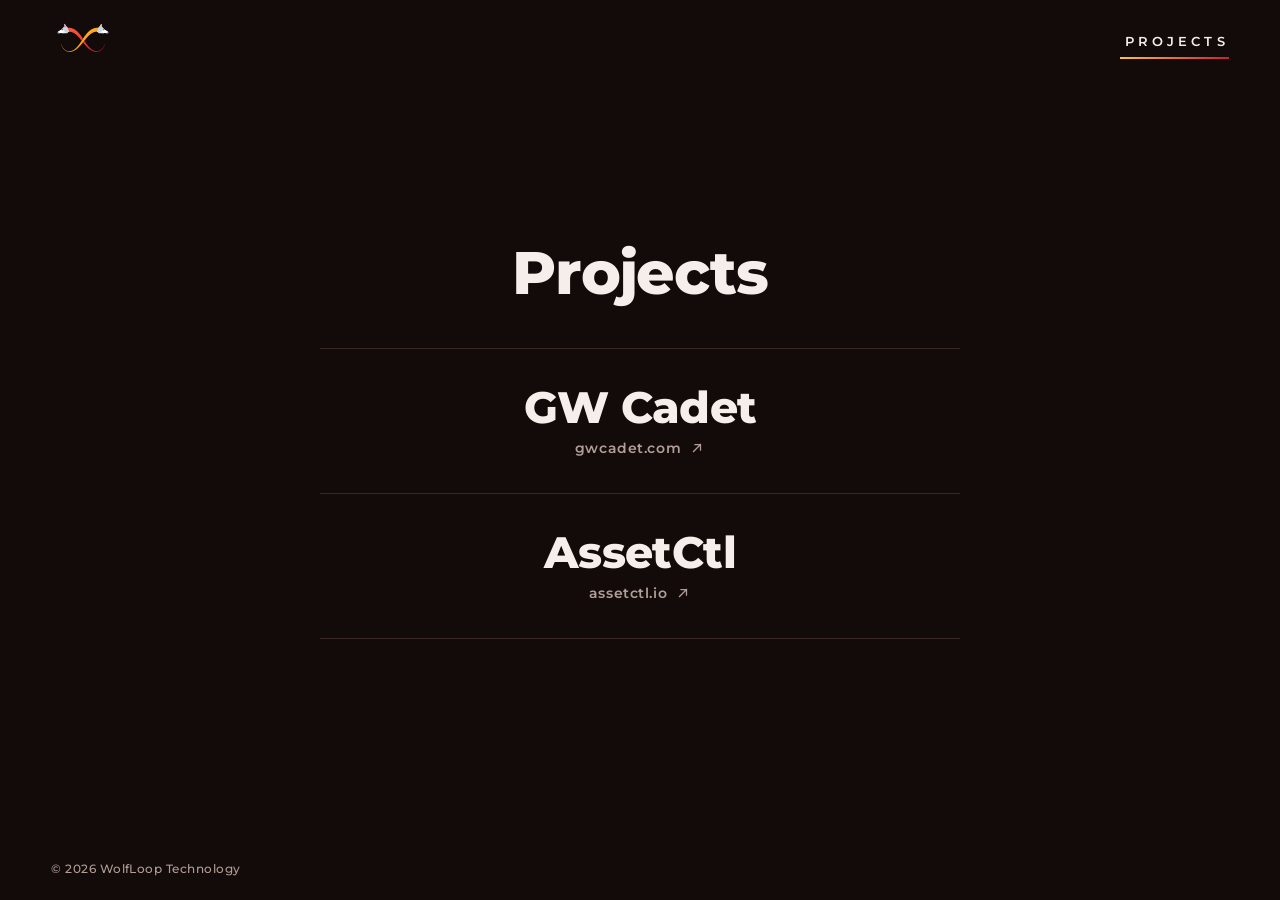
==== projects.html @ 450a4085 "Center the Projects page and reduce type size Co-Authored-By: Claude Opus 5.5 <noreply@anthropic.com" ====
<!doctype html>
<html lang="en">
<head>
<meta charset="utf-8">
<meta name="viewport" content="width=device-width, initial-scale=1">
<title>Projects | WolfLoop Technology</title>
<meta name="description" content="Projects built by WolfLoop Technology: GW Cadet and AssetCtl.">
<meta name="theme-color" content="#120B0A">
<meta property="og:title" content="Projects | WolfLoop Technology">
<meta property="og:description" content="Projects built by WolfLoop Technology: GW Cadet and AssetCtl.">
<meta property="og:image" content="assets/og-image.png">
<link rel="icon" href="assets/favicon.svg" type="image/svg+xml">
<link rel="apple-touch-icon" href="assets/apple-touch-icon.png">
<link rel="preconnect" href="https://fonts.googleapis.com">
<link rel="preconnect" href="https://fonts.gstatic.com" crossorigin>
<link rel="stylesheet" href="https://fonts.googleapis.com/css2?family=Montserrat:wght@500;600;800&display=swap">
<link rel="stylesheet" href="styles.css">
</head>
<body class="is-projects">
<a class="skip" href="#main">Skip to content</a>
<header class="bar">
  <a class="home-link" href="./" aria-label="WolfLoop Technology home"><img src="assets/mark.svg" alt="" width="76" height="48"></a>
  <nav aria-label="Primary"><a href="projects.html" aria-current="page">Projects</a></nav>
</header>
<main id="main">
<h1 class="title">Projects</h1>
<ul class="projects">
  <li><a class="project" href="https://www.gwcadet.com/" target="_blank" rel="noopener"><span class="name">GW Cadet</span><span class="domain">gwcadet.com<span class="sr"> (opens in a new tab)</span><svg class="arrow" viewBox="0 0 32 32" aria-hidden="true"><path d="M9 23 23 9M12 9h11v11" fill="none" stroke="currentColor" stroke-width="2.5" stroke-linecap="square"/></svg></span></a></li>
  <li><a class="project" href="https://assetctl.io/" target="_blank" rel="noopener"><span class="name">AssetCtl</span><span class="domain">assetctl.io<span class="sr"> (opens in a new tab)</span><svg class="arrow" viewBox="0 0 32 32" aria-hidden="true"><path d="M9 23 23 9M12 9h11v11" fill="none" stroke="currentColor" stroke-width="2.5" stroke-linecap="square"/></svg></span></a></li>
</ul>
</main>
<footer class="foot">&copy; 2026 WolfLoop Technology</footer>
</body>
</html>
---- styles.css ----
:root {
  --ground: #120B0A;
  --ink: #F6EEEA;
  --muted: #B39E97;
  --rule: #3A2622;
  --gold: #FFC23D;
  --orange: #FF8A00;
  --ember: #FF5A3C;
  --crimson: #C81E3A;
  --gutter: clamp(16px, 4vw, 56px);
  --ease: cubic-bezier(0.16, 1, 0.3, 1);
  color-scheme: dark;
}

*, *::before, *::after { box-sizing: border-box; }

html { background: var(--ground); scrollbar-color: var(--rule) var(--ground); }

body {
  margin: 0;
  min-height: 100vh;
  min-height: 100dvh;
  display: grid;
  grid-template-rows: auto 1fr auto;
  background: var(--ground);
  color: var(--ink);
  font-family: Montserrat, "Segoe UI", system-ui, sans-serif;
  font-weight: 500;
  -webkit-font-smoothing: antialiased;
}

::selection { background: var(--gold); color: var(--ground); }

a { color: inherit; }
a:focus-visible { outline: 2px solid var(--gold); outline-offset: 6px; border-radius: 2px; }

.skip {
  position: absolute; left: var(--gutter); top: -100px;
  padding: 10px 14px; background: var(--gold); color: var(--ground);
  font-weight: 600; text-decoration: none; z-index: 10;
}
.skip:focus { top: 12px; }

.sr { position: absolute; width: 1px; height: 1px; overflow: hidden; clip: rect(0 0 0 0); white-space: nowrap; }

/* Top bar */
.bar {
  display: flex; align-items: center; justify-content: space-between;
  padding: 20px var(--gutter);
}
.home-link { display: block; line-height: 0; }
.home-link img { width: 64px; height: auto; transition: transform 0.5s var(--ease); }
.home-link:hover img { transform: translateY(-2px); }
.is-home .home-link { visibility: hidden; }

nav a {
  font-weight: 600;
  font-size: 0.8125rem;
  letter-spacing: 0.32em;
  text-transform: uppercase;
  text-decoration: none;
  padding: 10px 0 10px 0.32em;
  background: linear-gradient(90deg, var(--gold), var(--crimson)) no-repeat left bottom / 0 2px;
  transition: background-size 0.5s var(--ease), color 0.2s;
}
nav a:hover, nav a[aria-current="page"] { background-size: 100% 2px; }
nav a:hover { color: #fff; }

/* Home: the logo is the page */
.is-home main { display: grid; }
.stage {
  margin: 0;
  display: grid;
  place-items: center;
  padding: 0 var(--gutter) 6vh;
}
.logo { display: block; width: min(980px, 100%); height: auto; overflow: visible; }
.logo-stacked { display: none; width: min(420px, 100%); }

@media (max-width: 640px) {
  .logo-wide { display: none; }
  .logo-stacked { display: block; }
}

.logo > polygon, .logo > g:not(.wordmark) {
  animation: rise 1.1s var(--ease) both;
}
.logo > polygon:nth-of-type(2), .logo > g:nth-of-type(2) { animation-delay: 0.12s; }
.logo .wordmark { animation: settle 1.2s var(--ease) 0.35s both; }

@keyframes rise {
  from { opacity: 0; transform: translateY(14px); filter: blur(6px); }
}
@keyframes settle {
  from { opacity: 0; transform: translateX(-18px); filter: blur(8px); }
}

/* Projects */
.is-projects main {
  display: grid;
  align-content: center;
  justify-items: center;
  padding: clamp(24px, 6vh, 72px) var(--gutter) clamp(48px, 10vh, 120px);
}

.title {
  margin: 0 0 clamp(24px, 5vh, 48px);
  font-weight: 800;
  font-size: clamp(2.25rem, 5.5vw, 3.75rem);
  line-height: 1;
  letter-spacing: -0.02em;
  text-align: center;
}

.projects { list-style: none; margin: 0; padding: 0; width: min(640px, 100%); border-top: 1px solid var(--rule); }
.projects li { border-bottom: 1px solid var(--rule); }

.project {
  position: relative;
  display: grid;
  justify-items: center;
  gap: 10px;
  padding: clamp(22px, 4vh, 36px) 0;
  text-align: center;
  text-decoration: none;
}
.project::after {
  content: "";
  position: absolute; left: 0; right: 0; bottom: -1px; height: 2px;
  background: linear-gradient(90deg, var(--gold), var(--orange) 40%, var(--ember) 70%, var(--crimson));
  transform: scaleX(0); transform-origin: center;
  transition: transform 0.7s var(--ease);
}
.project:hover::after, .project:focus-visible::after { transform: scaleX(1); }

.name {
  font-weight: 800;
  font-size: clamp(1.75rem, 4vw, 2.75rem);
  line-height: 1;
  letter-spacing: -0.015em;
  transition: transform 0.6s var(--ease);
}
.project:hover .name { transform: translateY(-3px); }

.domain {
  display: inline-flex;
  align-items: center;
  gap: 8px;
  font-weight: 600;
  font-size: 0.875rem;
  letter-spacing: 0.04em;
  color: var(--muted);
  transition: color 0.3s;
}
.project:hover .domain { color: var(--gold); }

.arrow { width: 16px; height: 16px; color: currentColor; transition: transform 0.6s var(--ease); }
.project:hover .arrow { transform: translate(3px, -3px); }

.projects li:nth-child(even) .project::after { background: linear-gradient(90deg, var(--crimson), var(--ember) 40%, var(--orange) 70%, var(--gold)); }

.foot {
  padding: 24px var(--gutter);
  font-size: 0.75rem;
  letter-spacing: 0.04em;
  color: var(--muted);
}

@media (prefers-reduced-motion: reduce) {
  *, *::before, *::after { animation: none !important; transition: none !important; }
}
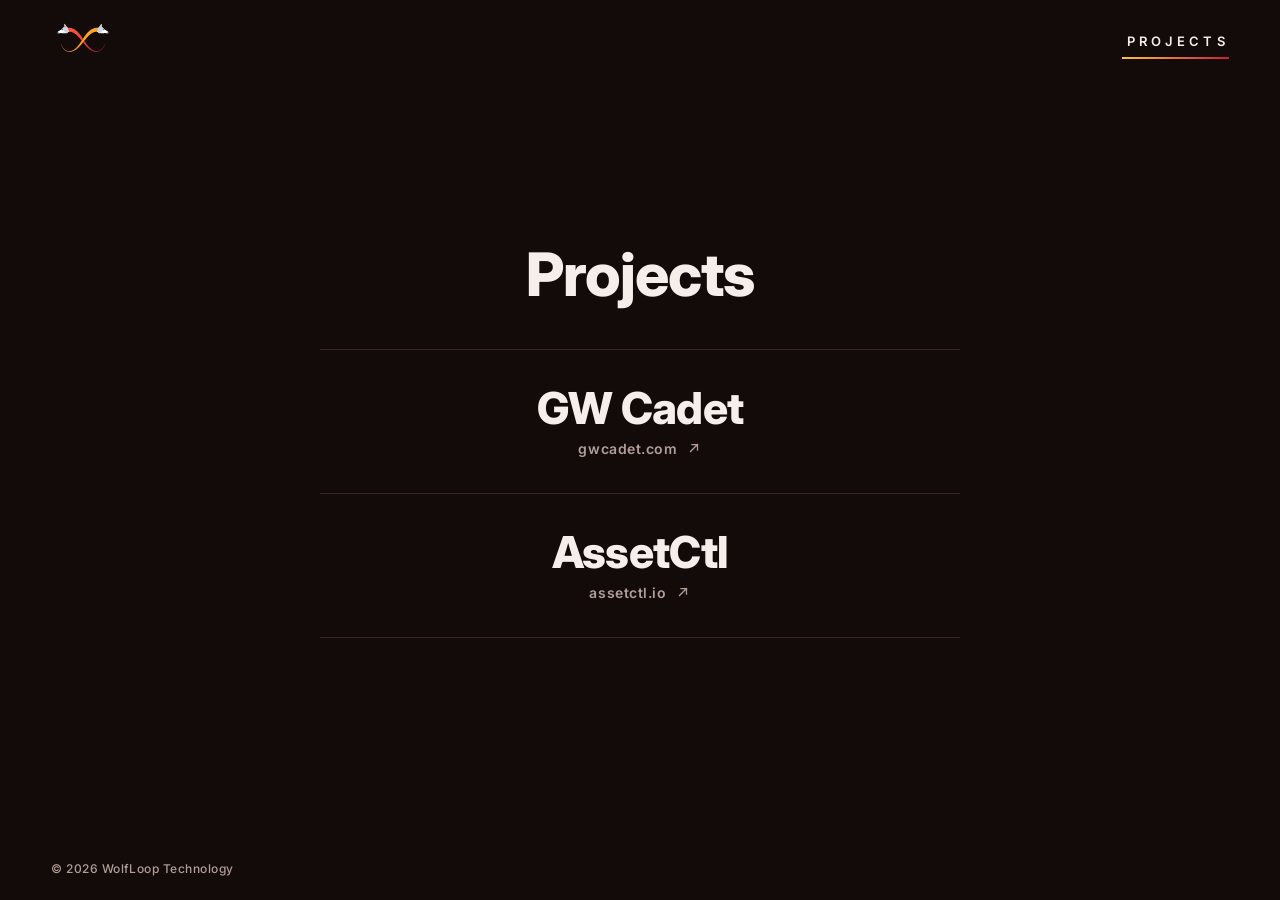
==== commit 5f449a73: "Use Inter for site text and add wolfloop.tech custom domain Co-Authored-By: Claude Opus 5.5 <noreply" ====
--- a/projects.html
+++ b/projects.html
@@ -13,7 +13,7 @@
 <link rel="apple-touch-icon" href="assets/apple-touch-icon.png">
 <link rel="preconnect" href="https://fonts.googleapis.com">
 <link rel="preconnect" href="https://fonts.gstatic.com" crossorigin>
-<link rel="stylesheet" href="https://fonts.googleapis.com/css2?family=Montserrat:wght@500;600;800&display=swap">
+<link rel="stylesheet" href="https://fonts.googleapis.com/css2?family=Inter:wght@500;600;800&family=Montserrat:wght@600;800&display=swap">
 <link rel="stylesheet" href="styles.css">
 </head>
 <body class="is-projects">
--- a/styles.css
+++ b/styles.css
@@ -24,7 +24,7 @@
   grid-template-rows: auto 1fr auto;
   background: var(--ground);
   color: var(--ink);
-  font-family: Montserrat, "Segoe UI", system-ui, sans-serif;
+  font-family: Inter, "Segoe UI", system-ui, sans-serif;
   font-weight: 500;
   -webkit-font-smoothing: antialiased;
 }
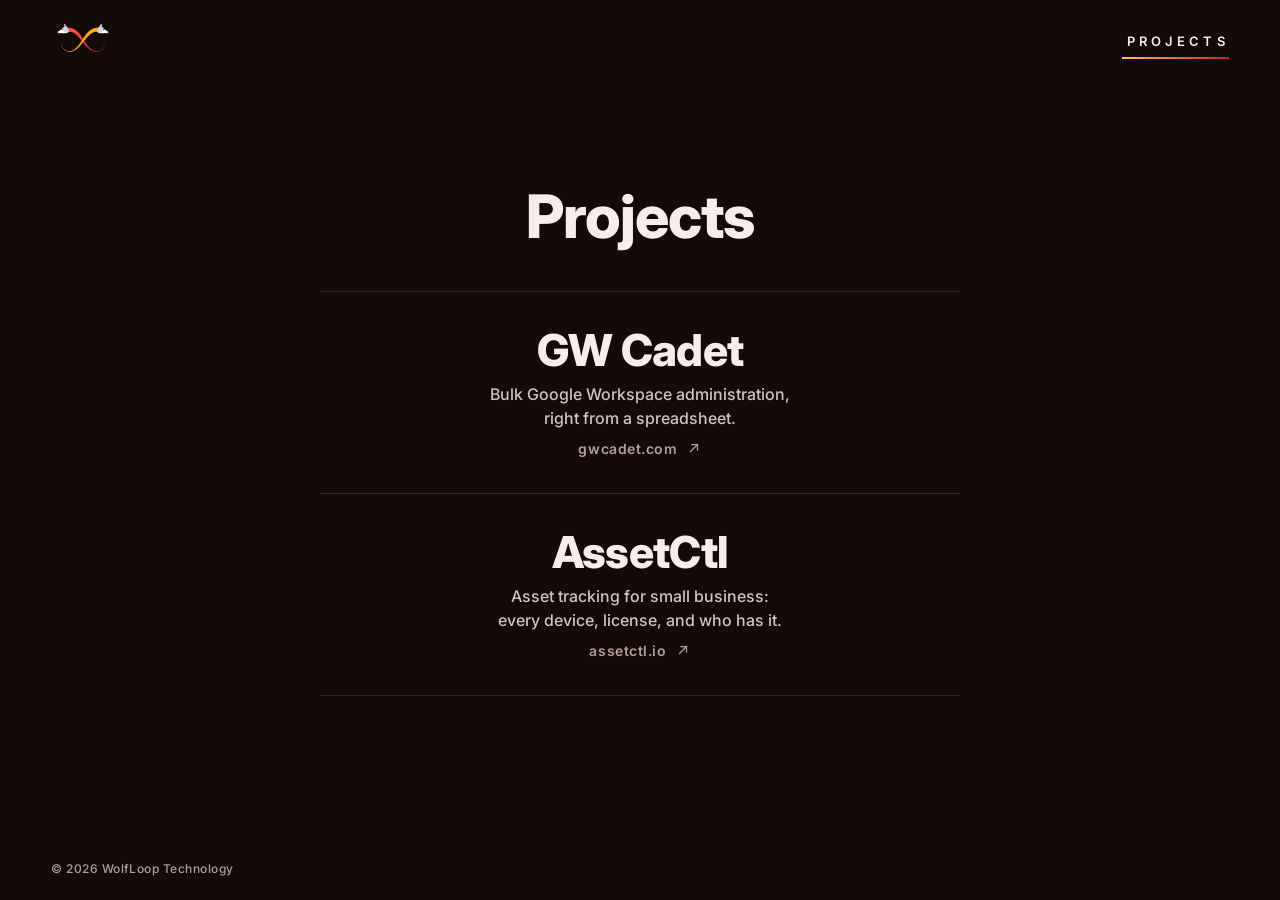
==== commit 56aa1bb0: "Add short descriptions to projects Co-Authored-By: Claude Opus 5.5 <noreply@anthropic.com>" ====
--- a/projects.html
+++ b/projects.html
@@ -9,8 +9,10 @@
 <meta property="og:title" content="Projects | WolfLoop Technology">
 <meta property="og:description" content="Projects built by WolfLoop Technology: GW Cadet and AssetCtl.">
 <meta property="og:image" content="assets/og-image.png">
+<link rel="icon" href="favicon.ico" sizes="48x48">
 <link rel="icon" href="assets/favicon.svg" type="image/svg+xml">
 <link rel="apple-touch-icon" href="assets/apple-touch-icon.png">
+<link rel="manifest" href="site.webmanifest">
 <link rel="preconnect" href="https://fonts.googleapis.com">
 <link rel="preconnect" href="https://fonts.gstatic.com" crossorigin>
 <link rel="stylesheet" href="https://fonts.googleapis.com/css2?family=Inter:wght@500;600;800&family=Montserrat:wght@600;800&display=swap">
@@ -25,8 +27,8 @@
 <main id="main">
 <h1 class="title">Projects</h1>
 <ul class="projects">
-  <li><a class="project" href="https://www.gwcadet.com/" target="_blank" rel="noopener"><span class="name">GW Cadet</span><span class="domain">gwcadet.com<span class="sr"> (opens in a new tab)</span><svg class="arrow" viewBox="0 0 32 32" aria-hidden="true"><path d="M9 23 23 9M12 9h11v11" fill="none" stroke="currentColor" stroke-width="2.5" stroke-linecap="square"/></svg></span></a></li>
-  <li><a class="project" href="https://assetctl.io/" target="_blank" rel="noopener"><span class="name">AssetCtl</span><span class="domain">assetctl.io<span class="sr"> (opens in a new tab)</span><svg class="arrow" viewBox="0 0 32 32" aria-hidden="true"><path d="M9 23 23 9M12 9h11v11" fill="none" stroke="currentColor" stroke-width="2.5" stroke-linecap="square"/></svg></span></a></li>
+  <li><a class="project" href="https://www.gwcadet.com/" target="_blank" rel="noopener"><span class="name">GW Cadet</span><span class="desc">Bulk Google Workspace administration, right from a spreadsheet.</span><span class="domain">gwcadet.com<span class="sr"> (opens in a new tab)</span><svg class="arrow" viewBox="0 0 32 32" aria-hidden="true"><path d="M9 23 23 9M12 9h11v11" fill="none" stroke="currentColor" stroke-width="2.5" stroke-linecap="square"/></svg></span></a></li>
+  <li><a class="project" href="https://assetctl.io/" target="_blank" rel="noopener"><span class="name">AssetCtl</span><span class="desc">Asset tracking for small business: every device, license, and who has it.</span><span class="domain">assetctl.io<span class="sr"> (opens in a new tab)</span><svg class="arrow" viewBox="0 0 32 32" aria-hidden="true"><path d="M9 23 23 9M12 9h11v11" fill="none" stroke="currentColor" stroke-width="2.5" stroke-linecap="square"/></svg></span></a></li>
 </ul>
 </main>
 <footer class="foot">&copy; 2026 WolfLoop Technology</footer>
--- a/styles.css
+++ b/styles.css
@@ -142,6 +142,15 @@
 }
 .project:hover .name { transform: translateY(-3px); }
 
+.desc {
+  max-width: 36ch;
+  font-size: 1rem;
+  line-height: 1.5;
+  color: var(--ink);
+  opacity: 0.82;
+  text-wrap: balance;
+}
+
 .domain {
   display: inline-flex;
   align-items: center;
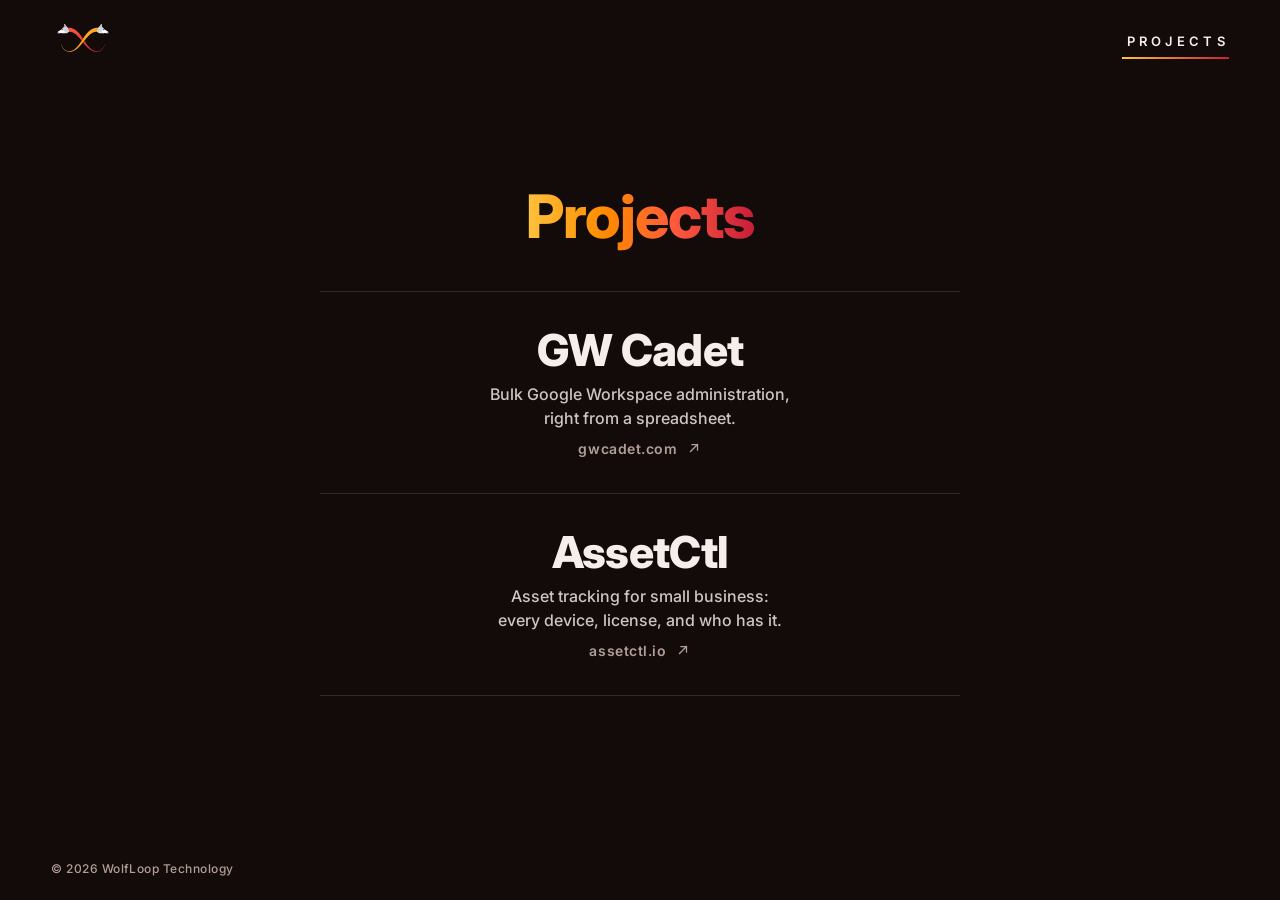
==== commit 54ec57e4: "Version the stylesheet link so browsers fetch updated CSS Co-Authored-By: Claude Opus 5.5 <noreply@a" ====
--- a/projects.html
+++ b/projects.html
@@ -16,7 +16,7 @@
 <link rel="preconnect" href="https://fonts.googleapis.com">
 <link rel="preconnect" href="https://fonts.gstatic.com" crossorigin>
 <link rel="stylesheet" href="https://fonts.googleapis.com/css2?family=Inter:wght@500;600;800&family=Montserrat:wght@600;800&display=swap">
-<link rel="stylesheet" href="styles.css">
+<link rel="stylesheet" href="styles.css?v=dd0a319">
 </head>
 <body class="is-projects">
 <a class="skip" href="#main">Skip to content</a>
--- a/styles.css
+++ b/styles.css
@@ -104,12 +104,18 @@
 }
 
 .title {
-  margin: 0 0 clamp(24px, 5vh, 48px);
+  margin: 0 0 calc(clamp(24px, 5vh, 48px) - 0.12em);
   font-weight: 800;
   font-size: clamp(2.25rem, 5.5vw, 3.75rem);
   line-height: 1;
   letter-spacing: -0.02em;
   text-align: center;
+  /* padding keeps the "j" descender inside the clipped gradient */
+  padding-bottom: 0.12em;
+  background: linear-gradient(90deg, var(--gold), var(--orange) 35%, var(--ember) 65%, var(--crimson));
+  -webkit-background-clip: text;
+  background-clip: text;
+  color: transparent;
 }
 
 .projects { list-style: none; margin: 0; padding: 0; width: min(640px, 100%); border-top: 1px solid var(--rule); }
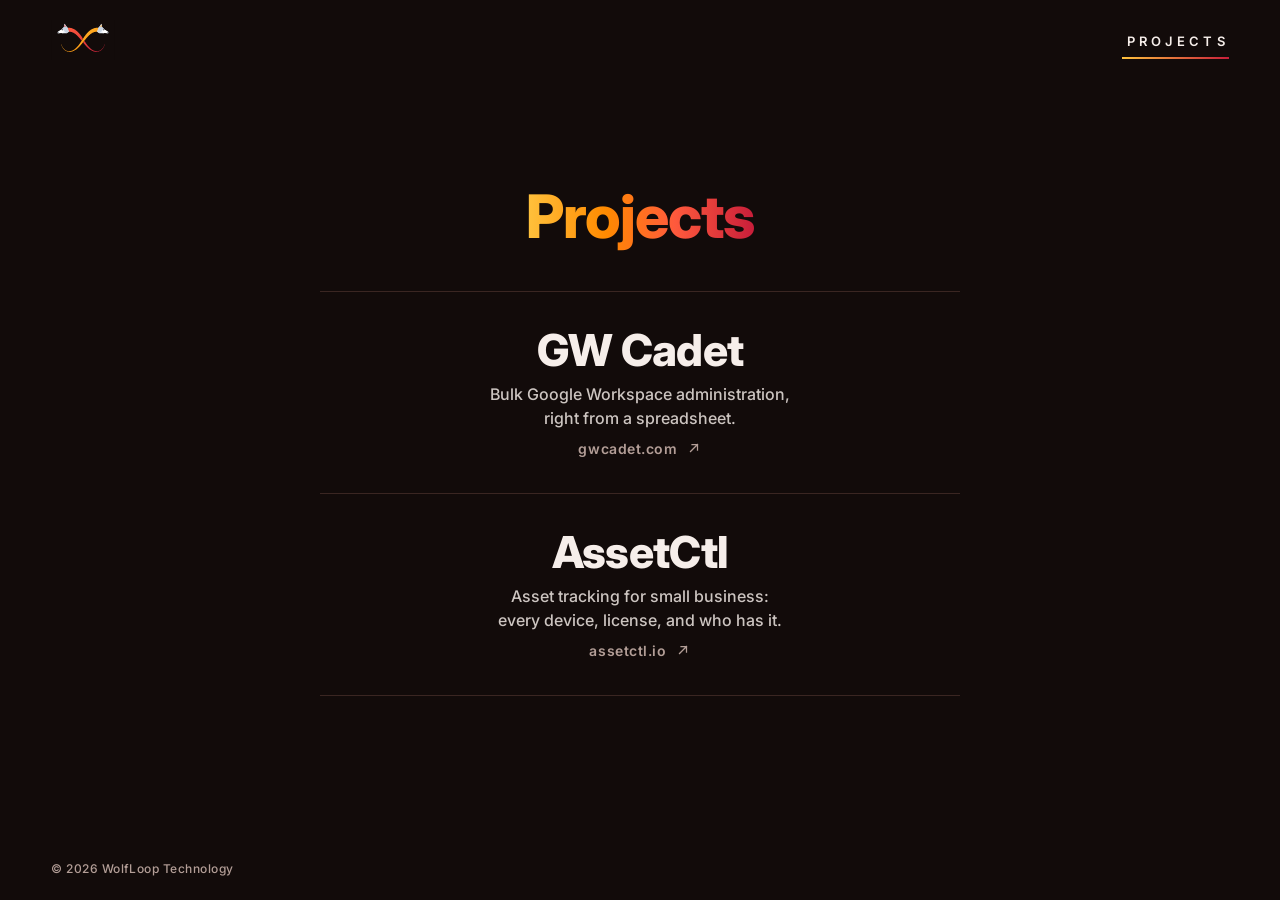
==== commit 244173de: "Fade the project rows in one at a time Co-Authored-By: Claude Opus 5.5 <noreply@anthropic.com>" ====
--- a/projects.html
+++ b/projects.html
@@ -15,8 +15,8 @@
 <link rel="manifest" href="site.webmanifest">
 <link rel="preconnect" href="https://fonts.googleapis.com">
 <link rel="preconnect" href="https://fonts.gstatic.com" crossorigin>
-<link rel="stylesheet" href="https://fonts.googleapis.com/css2?family=Inter:wght@500;600;800&family=Montserrat:wght@600;800&display=swap">
-<link rel="stylesheet" href="styles.css?v=dd0a319">
+<link rel="stylesheet" href="https://fonts.googleapis.com/css2?family=Inter:wght@500;600;800&display=swap">
+<link rel="stylesheet" href="styles.css?v=1793290539">
 </head>
 <body class="is-projects">
 <a class="skip" href="#main">Skip to content</a>
--- a/styles.css
+++ b/styles.css
@@ -86,7 +86,11 @@
   animation: rise 1.1s var(--ease) both;
 }
 .logo > polygon:nth-of-type(2), .logo > g:nth-of-type(2) { animation-delay: 0.12s; }
-.logo .wordmark { animation: settle 1.2s var(--ease) 0.35s both; }
+.logo .word path {
+  animation: rise 0.9s var(--ease) both;
+  animation-delay: calc(0.4s + var(--i) * 0.08s);
+}
+.logo .tag { animation: settle 1.2s var(--ease) 1.1s both; }
 
 @keyframes rise {
   from { opacity: 0; transform: translateY(14px); filter: blur(6px); }
@@ -120,6 +124,10 @@
 
 .projects { list-style: none; margin: 0; padding: 0; width: min(640px, 100%); border-top: 1px solid var(--rule); }
 .projects li { border-bottom: 1px solid var(--rule); }
+.projects li { animation: rise 1s var(--ease) both; }
+.projects li:nth-child(1) { animation-delay: 0.2s; }
+.projects li:nth-child(2) { animation-delay: 0.45s; }
+.projects li:nth-child(3) { animation-delay: 0.7s; }
 
 .project {
   position: relative;
